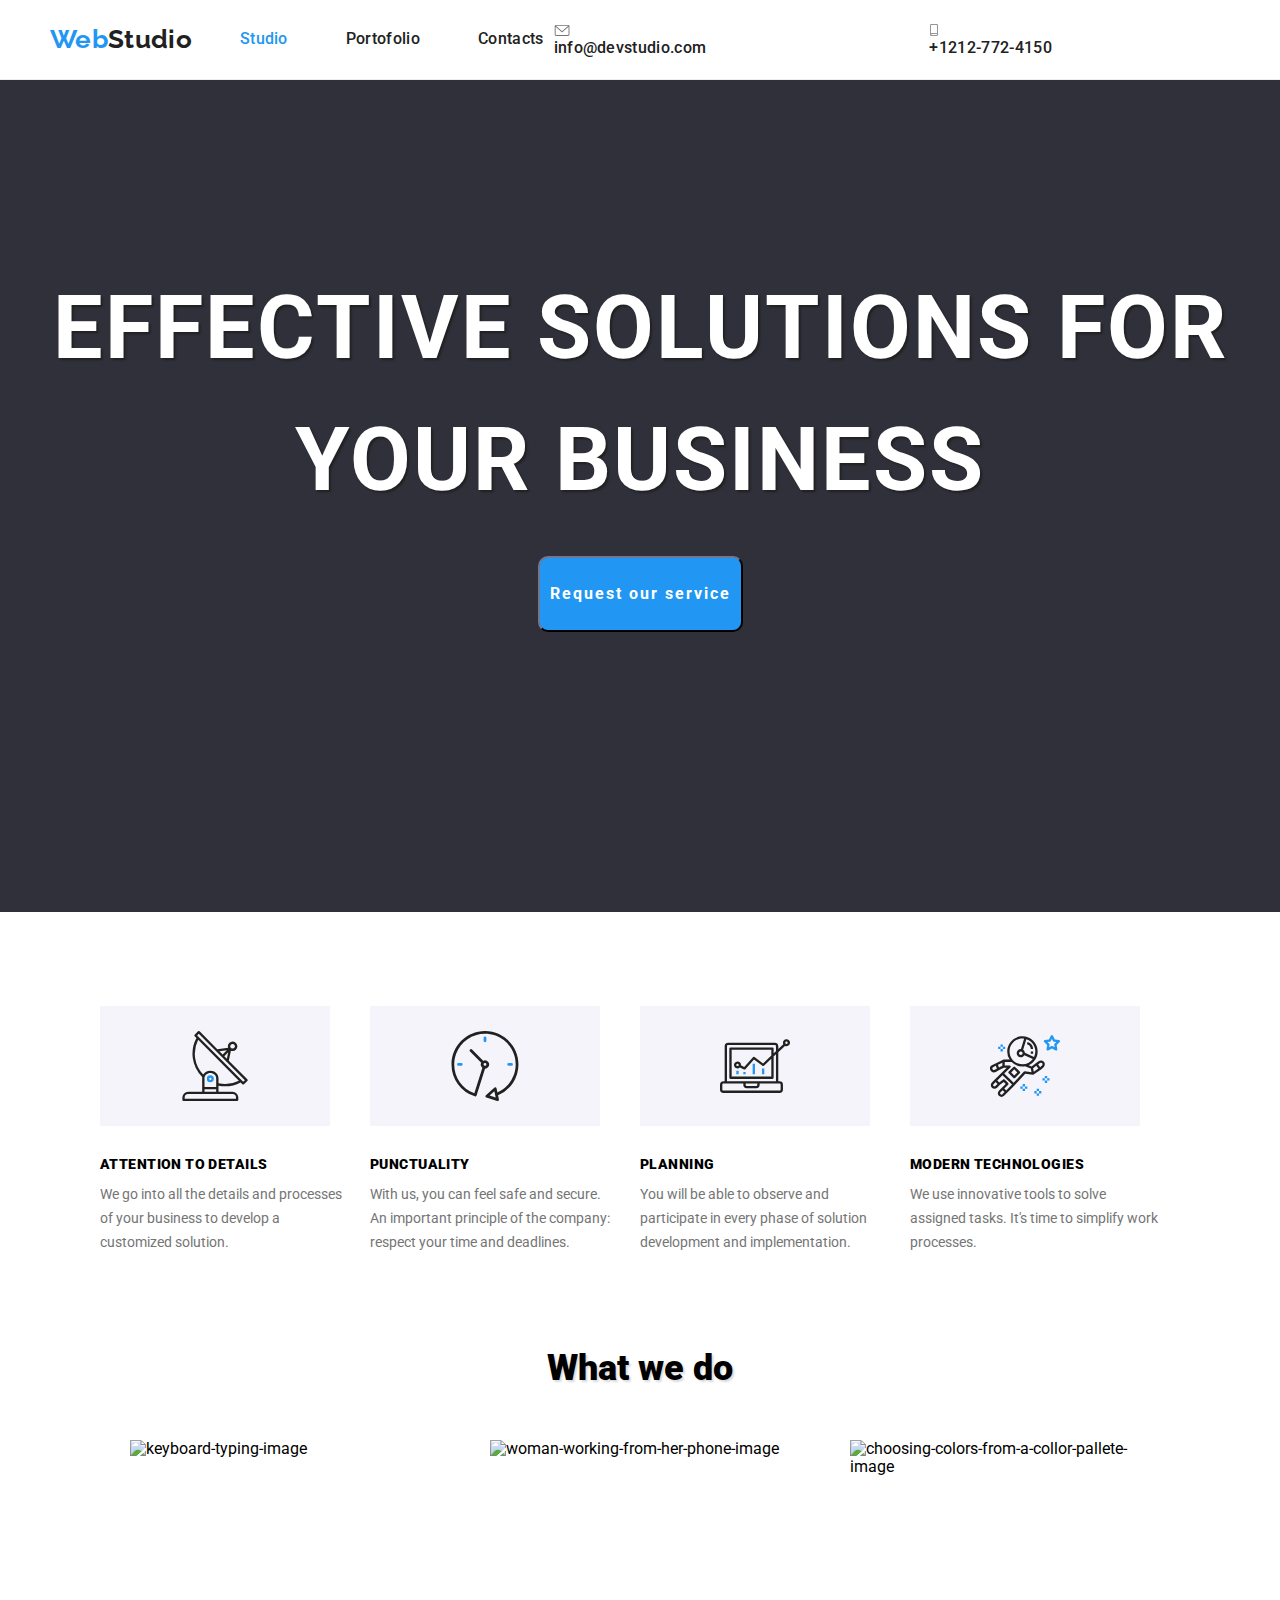
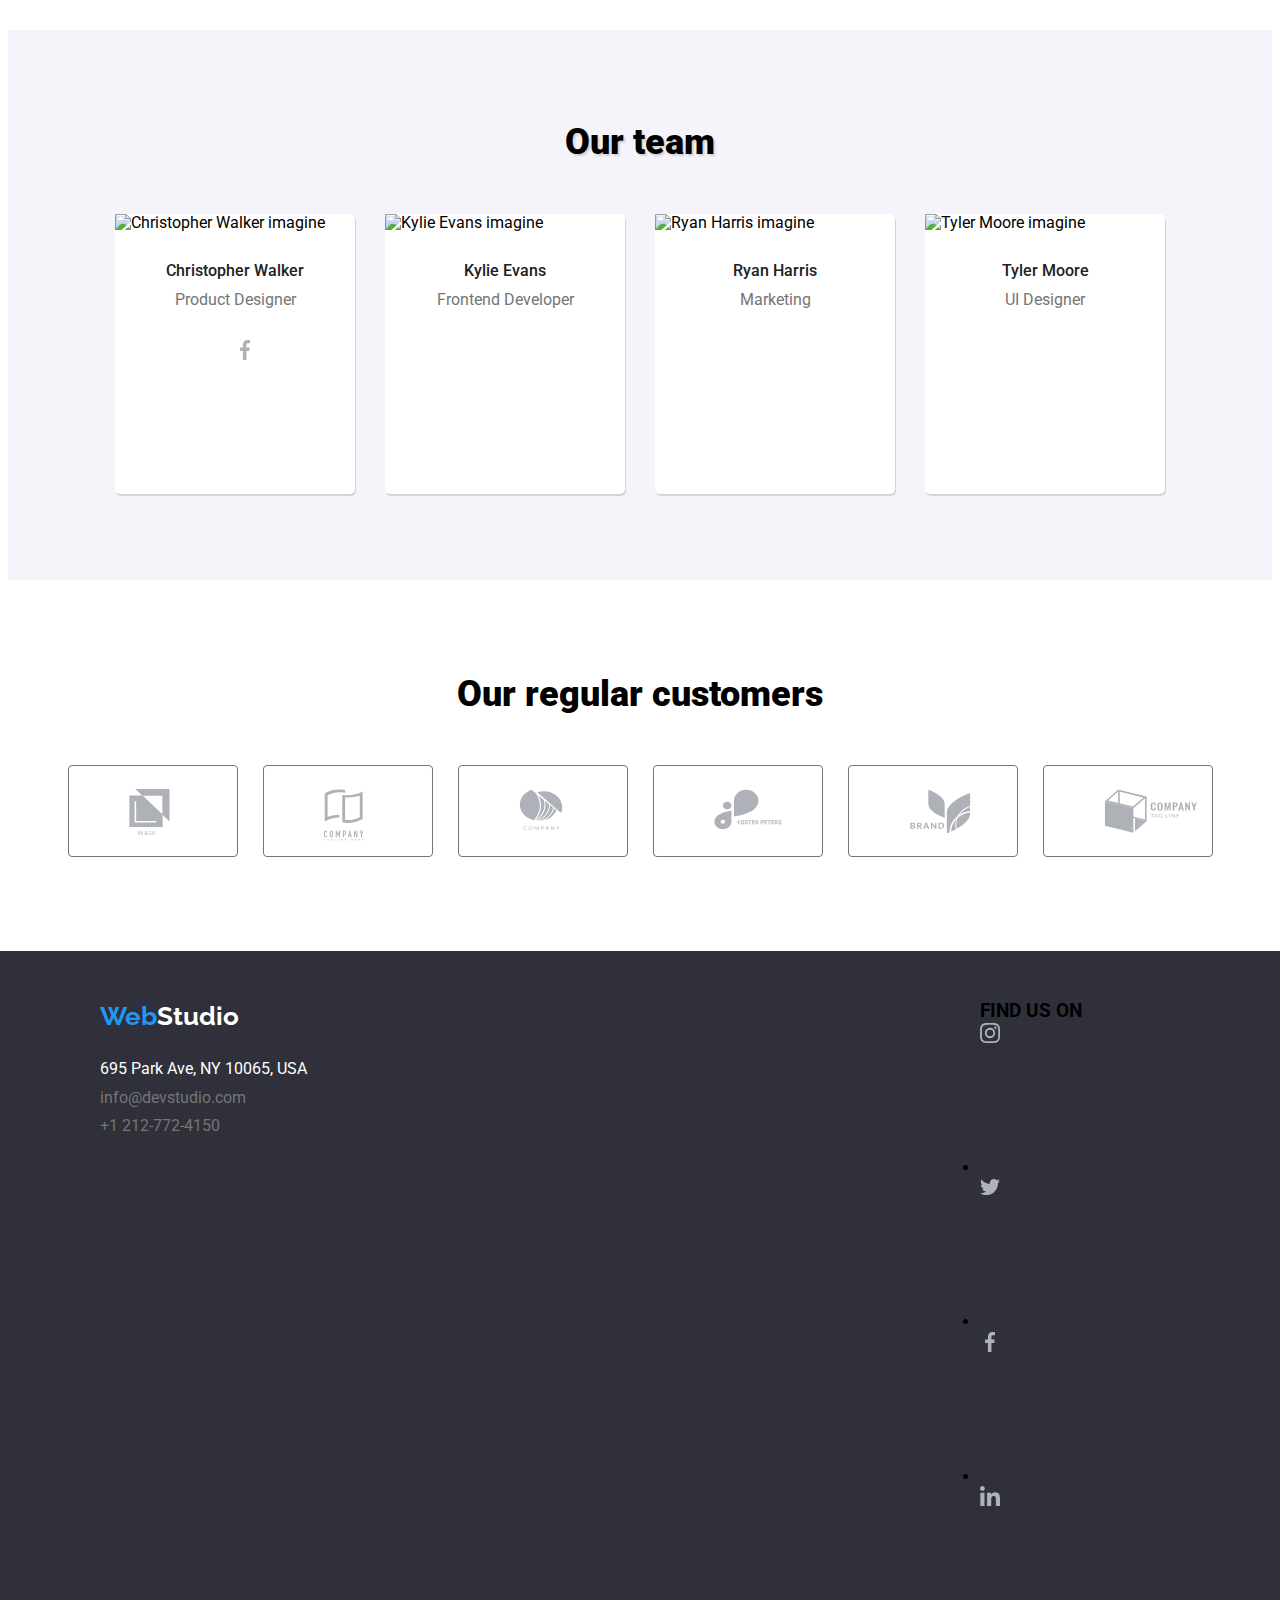
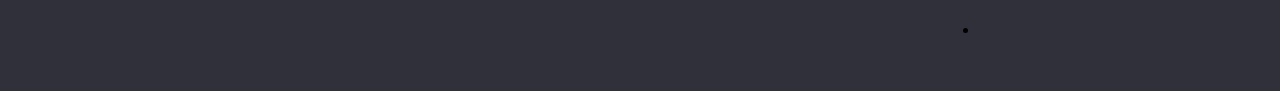
==== index.html @ ec2a1ae8 "icons 2" ====
<!DOCTYPE html>
<html lang="en">
<head>
    <meta charset="UTF-8">
    <meta name="viewport" content="width=device-width, initial-scale=1.0">
    <title>goit-markup-hw-04</goit-markup-hw-03></title>
    <link rel="stylesheet" href="https://cdnjs.cloudflare.com/ajax/libs/modern-normalize/2.0.0/modern-normalize.css" />
    <link rel="preconnect" href="https://fonts.googleapis.com">
    <link rel="preconnect" href="https://fonts.gstatic.com" crossorigin>
    <link href="https://fonts.googleapis.com/css2?family=Raleway:ital,wght@0,100..900;1,100..900&family=Roboto:ital,wght@0,100;0,300;0,400;0,500;0,700;0,900;1,100;1,300;1,400;1,500;1,700;1,900&display=swap" rel="stylesheet">
    <link rel="stylesheet" href="./css/style.css" />
</head>
<body class="body">
    <!--Header section-->
    <header class="header">
        <div class="list-flex">
        <nav class="navigation">
        <div id="WebStudio">  
            <a href="#WebStudio"><p><b><span class="header__logo__web">Web</span>Studio</b></p></a>
        </div>
        </nav>
            <ul class="list-flex">
                <li>
                    <a href="index.html"><span class="second__list">Studio</span></a>
                </li>
                <li>
                  <a href="portofolio.html">Portofolio</a>
                </li>
                <li>
                    <a href="#Contacts">Contacts</a>
                </li>
            </ul>
        <!--Contact info-->
        <div class="header__info">
            <a href="mailto:info@devstudio.com" class="header__info-flex"><svg class="svg"><use href="./images/icons.svg#icon-envelope" width="16"/></svg>info@devstudio.com</a>
            <a href="tel:+1212-772-4150" class="header__info-flex"><svg class="svg"><use href="./images/icons.svg#icon-smartphone" width="10"/></svg>+1212-772-4150</a>
        </div>
        </div>
    </header>

    <!--Portiunea principala a paginii-->
    <main id="Studio" class="section">
        <section class="title">
            <h1>EFFECTIVE SOLUTIONS FOR <br /> YOUR BUSINESS</h1>
            <button type="button" class="button"><b>Request our service</b></button>
        </section>
     
        <!--Hero section-->
        <section class="section">
        <div class="container">
            <div class="hero__section">
            <!--Container 1-->
            <div class="hero__section__container">
            <div class="hero__section__background"><svg class="hero__section__svg"><use href="./images/icons.svg#icon-antenna"/></svg></div>
                <h5 class="hero__section__title"><b>ATTENTION TO DETAILS</b></h5>
                <p class="hero__section__text">We go into all the details and processes<br /> of your business to develop a<br />customized solution.</p>
            </div>
            <!--Container 2-->
            <div class="hero__section__container">
                <div class="hero__section__background"><svg class="hero__section__svg"><use href="./images/icons.svg#icon-clock"/></svg></div>
                <h5 class="hero__section__title"><b>PUNCTUALITY</b></h5>
                <p class="hero__section__text">With us, you can feel safe and secure.<br /> An important principle of the company: respect your time and deadlines.</p>
            </div>
            <!--Container 3-->
            <div class="hero__section__container">
                <div class="hero__section__background"><svg class="hero__section__svg"><use href="./images/icons.svg#icon-diagram"/></svg></div>
                <h5 class="hero__section__title"><b>PLANNING</b></h5>
                <p class="hero__section__text">You will be able to observe and<br /> participate in every phase of solution development and implementation.</p>
            </div>
            <!--Container 4-->
            <div class="hero__section__container">
                <div class="hero__section__background"><svg class="hero__section__svg"><use href="./images/icons.svg#icon-astronaut"/></svg></div>
                <h5 class="hero__section__title"><b>MODERN TECHNOLOGIES</b></h5>
                <p class="hero__section__text">We use innovative tools to solve<br /> assigned tasks. It's time to simplify work processes.</p>
            </div>
            </div>
            </div>
        </div>
        </section>
    
        <!--What we do section-->
        <section class="section">
            <div class="container">
            <h2 class="what__we__do__title"><b>What we do</b></h2>
                <div class="what__we__do__images">
                     <img src="./images/img-1.jpg" alt="keyboard-typing-image" width="330"/>
                     <img src="./images/img-2.jpg" alt="woman-working-from-her-phone-image" width="330"/>
                     <img src="./images/img-3.jpg" alt="choosing-colors-from-a-collor-pallete-image" width="300"/>
                </div>
            </div>
        </section>
    
        <!--Our team section-->
        <section class="section">
        <div class="container">
          <div class="our__team">
            <h2 class="our__team__title"><b>Our team</b></h2>    
                <!--Container cu carduri despre membrii echipei-->
                <div class="our__team__members">
    
                    <!--Container 1-->
                    <div class="containers">
                        <img src="./images/christopher-walker.jpg" alt="Christopher Walker imagine" width="270"/>
                        <p class="container__title">Christopher Walker</p>
                        <p class="container__subtitle">Product Designer</p>
                    <div class="team__socials">
                            <a href=""><svg class="icon"><use href="./images/icons.svg#icon-instagram" width="20" height="20"/></svg></a>
                            <a href=""><svg class="icon"><use href="./images/icons.svg#icon-twitter" width="20" height="20"/></svg></a>
                            <a href=""><svg class="icon"><use href="./images/icons.svg#icon-facebook" width="20" height="20"/></svg></a>
                            <a href=""><svg class="icon"><use href="./images/icons.svg#icon-linkedin" width="20" height="20"/></svg></a>
                        
                    </div>
                    </div>
        
                    <!--Container 2-->
                    <div class="containers">
                        <img src="./images/kylie-evans.jpg" alt="Kylie Evans imagine" width="270"/>
                        <p class="container__title">Kylie Evans</p>
                        <p class="container__subtitle">Frontend Developer</p>
                    </div>
        
                    <!--Container 3-->
                    <div class="containers">
                        <img src="./images/ryan-harris.jpg" alt="Ryan Harris imagine" width="270"/>
                        <p class="container__title">Ryan Harris</p>
                        <p class="container__subtitle">Marketing</p>
                    
                    </div>
    
                        <!--Container 4-->
                    <div class="containers">
                        <img src="./images/tyler-moore.jpg" alt="Tyler Moore imagine" width="270"/>
                        <p class="container__title">Tyler Moore</p>
                        <p class="container__subtitle">UI Designer</p>
                       
                    </div>
                </div>
                </div>
            </div>
        </section>

        <!--Regular customers section-->
        <section>
            <h2 class="regular__customers"><b>Our regular customers</b></h2>
            <ul class="regular__customers__list">
            <li class="regular__customers__item"><svg class="icon__regular__customers"><use href="./images/icons.svg#icon-group-1" width="41" height="46"/></svg></li>
            <li class="regular__customers__item"><svg class="icon__regular__customers"><use href="./images/icons.svg#icon-group-2" width="40" height="52"/></svg></li>
            <li class="regular__customers__item"><svg class="icon__regular__customers"><use href="./images/icons.svg#icon-group-3" width="44" height="41"/></svg></li>
            <li class="regular__customers__item"><svg class="icon__regular__customers"><use href="./images/icons.svg#icon-group-4" width="84" height="41"/></svg></li>
            <li class="regular__customers__item"><svg class="icon__regular__customers"><use href="./images/icons.svg#icon-group-5" width="63" height="45"/></svg></li>
            <li class="regular__customers__item"><svg class="icon__regular__customers"><use href="./images/icons.svg#icon-group-6" width="94" height="44"/></svg></li>
            </ul>
        </section>
    
        </main>
    
        <!--Footer section-->
        <footer class="footer" class="section">
            <div class="container">
            <div class="footer__container"><a id="footer__logo" href="#"><p><b><span class="footer__logo__web">Web</span>Studio</b></p></a></div>
            <div id="Contacts">
                <address class="footer__address">
                    <a class="footer__address__map" href="https://www.mapquest.com/us/ny/new-york/10065-5024/695-park-ave-40.76874,-73.96518">695 Park Ave, NY 10065, USA</a><br>
                    <a href="mailto:info@devstudio.com">info@devstudio.com</a><br>
                    <a href="tel:+12127724150">+1 212-772-4150</a>
                </address>
            </div>
        </div>
        <div>
            <h3 class="footer__social__title">FIND US ON</h3>
            <ul class="footer__social">
                <li class="footer__social__item"><svg class="icon__footer__social"><use href="./images/icons.svg#icon-instagram" width="20" height="20"/></svg></li>
                <li class="footer__social__item"><svg class="icon__footer__social"><use href="./images/icons.svg#icon-twitter" width="20" height="20"/></svg></li>
                <li class="footer__social__item"><svg class="icon__footer__social"><use href="./images/icons.svg#icon-facebook" width="20" height="20"/></svg></li>
                <li class="footer__social__item"><svg class="icon__footer__social"><use href="./images/icons.svg#icon-linkedin" width="20" height="20"/></svg></li>
        </div>
        </footer>
    </body>
    </html>
---- css/style.css ----
:root {
    --darkgray: #2F303A;
    --blue: #2196F3;
    --black: #212121;
    --gray: #757575;
    --shadow: #00000024;
    --lightgray: #F5F4FA;
    --white: #ffffff;
    --border-color: #ECECEC;
    --primary-font: 'Roboto', sans-serif;
    --secondary-font: 'Raleway', sans-serif;
}
* {
    margin: 0;
    padding: 0;
}

html {
    box-sizing: border-box;
  }

img {
    display: block;
    max-width: 100%;
    height: auto;
}

/*Body section styling- first page */
.body {
    font-family: var(--primary-font);
    background-color: var(--white);
}

/* Header section style */
.header {
    height: 80px;
    display: flex;
    align-content: center;
}
.studio {
    color: var(--blue);
 }

.navigation a {
    font-family: var(--secondary-font);
    font-size: 26px;
}

.header__logo__web {
    color: var(--blue);
    padding-left: 50px;
}

.header__info {
    display: flex;
}
.svg {
    display: inline-flex;
    align-self: center;
    height: 12px;

}

.list-flex {
    display: flex;
    list-style: none;
    font-weight: 500;
    line-height: 16.41px;
    height: 80px;
    align-items: center;
    letter-spacing: 0.02em;
    border-bottom: 1px solid var(--border-color);
}

.list-flex>li {
    margin-right: 10px;
    margin-left: 48px;
}

.list__info {
    color: var(--gray);
}

a {
    color: var(--black);
    text-decoration: none;
}

a:hover{
    color: var(--blue);
}

a:hover {
    stroke: var(--blue);
}
/* Portiunea principala a paginii */
.title {
    font-size: 44px;
    text-align: center;
    background-color: var(--darkgray);
    max-width: 100%;
    line-height: 1.5;
    letter-spacing: 2px;
    color: var(--white);
    text-shadow: 2px 2px 2px var(--black);
    padding-top: 182px;
    padding-bottom: 280px;
    margin-top: -94px;
}

.button {
    font-size: 16px;
    background-color: var(--blue);
    color: var(--white);
    line-height: 2;
    border-radius: 10px;
    border-color: var(--darkgray);
    padding: 20px 10px;
    letter-spacing: 2px;
    margin-top: 30px;
    cursor: pointer;
  }

.button:hover {
    color: var(--black);
  }

  /* Hero-section */
.hero__section {
    display: flex;
    justify-content: center;
}

.hero__section__svg {
    width: 70px;
    height: 70px;
}

.hero__section__background {
    text-align: center;
    background-color: var(--lightgray);
    width: 230px;
    height: 120px;
    margin-bottom: 30px;
    padding-top: 25px;
}
  
.hero__section__title {
    font-size: 14px;
    font-weight: 700;
    font-family: Roboto;
    line-height: 16.41px;
    letter-spacing: 0.03em;
 } 

 .hero__section__container {
    width: 270px;
 }

 .hero__section__text {
    font-size: 14px;
    font-weight: 400;
    line-height: 24px;
    padding-top: 10px;
    color: var(--gray); 
}


/* What we do section */
.what__we__do__images {
    display: flex;
    gap: 30px;
    justify-content: center;
    margin-top: 50px;
    margin-bottom: -94px;
}
.what__we__do__title {
    font-size: 36px;
    text-align: center;
    text-shadow: 2px 2px 2px var(--shadow);
    margin-top: -94px;
}


/* Our team section */

.our__team {
    background-color: var(--lightgray);
    margin-left: -32px;
    margin-right: -32px;
    padding-bottom: 86px;
    padding-top: 92px;
    margin-bottom: -94px;
}

.our__team__members {
    display: flex;
    flex: 1;
    gap: 30px;
    justify-content: center
}

.team__socials {
    display: flex;
    justify-content: center;
    list-style: none;
}

.members__svg {
    padding: 12px 12px;
}

.members__svg:hover {
    background-color: var(--blue);
    padding: 12px;
    border-radius: 100px;
}

.members__svg:focus {
    background-color: var(--blue);
    padding: 12px 12px;
    border-radius: 50px;
}

.our__team__title {
    font-size: 36px;
    text-align: center;
    text-shadow: 2px 2px 2px var(--shadow);
    padding-bottom: 50px;
}

.containers {
    border-radius: 5px;
    background-color: var(--white);
    box-shadow: 1px 2px 1px var(--shadow);
    width: 240px;
}

.container__title {
    font-size: 16px;
    text-align: center;
    font-weight: 500;
    line-height: 18.75px;
    color: var(--black);
    margin-top: 30px;
    margin-bottom: 10px;
    }
    
.container__subtitle {
    font-size: 16px;
    font-weight: 400;
    text-align: center;
    line-height: 18.75px;
    color: var(--gray);
    margin-bottom: 30px;
    }

    /* Our regular customers section */
.regular__customers {
    font-size: 36px;
    text-align: center;
    padding-top: 94px;
}

.regular__customers__item {
   border: 1px solid var(--gray);
   border-radius: 4px;
   padding: 23px 60px;
   width: 170px;
   height: 92px;
}

.regular__customers__item:hover {
    border: 3px solid var(--blue);
    stroke: var(--blue);
    fill: var(--blue);
}

.regular__customers__list  {
    display: flex;
    gap: 25px;
    list-style: none;
    justify-content: center;
    margin-top: 50px;
    margin-bottom: 94px;
}

    /* Footer section */
.footer {
    display: flex;
    background-color: var(--darkgray);
    margin-top: -94px;
    padding-top: 50px;
    padding-bottom: 50px;
    padding-left: 100px;
}
.footer__container {
    padding-bottom: 28px;
}
#footer__logo {
    font-family:var(--secondary-font);
    font-size: 26px;
    color: var(--white);
}
    
.footer__logo__web {
    font-family: inherit;
    color: var(--blue);
    line-height: normal;
}

.footer__address a {
    display: inline-block;
    padding-bottom: 10px;
    color: var(--gray);
    font-style: normal;
}


/* Second page styling */
.second__list {
    color: var(--blue);
}

/* Portiunea principala a paginii */
.selection {
    text-align: center;
    border: var(--blue);
}


.selection>button {
    font-weight: 500;
    font-size: 16px;
    color: var(--black);
    border: none;
    padding-left: 20px;
    padding-right: 20px;
    margin-right: 10px;
    margin-bottom: 50px;
    border-radius: 4px;
    font-family: inherit;
}

.selection>button:hover {
    background-color: var(--blue);
    color: var(--white);
    border: none;
    box-shadow: 1px 1px 1px var(--lightgray);
    cursor: pointer;
  }

  /*Container cu carduri despre proiectele realizate*/

.cards {
    display: flex;
    justify-content: center;
    gap: 30px;
    margin-bottom: 30px;
    flex-wrap: wrap;
}

.container__portofolio {
    display: flex;
    flex-direction: column;
    gap: 4px;
    border-radius: 5px;
    background-color: var(--white);
    box-shadow: 1px 2px 1px var(--lightgray);  
}

.container__portofolio>img {
    margin-bottom: 20px;
}
.card__title {
    font-size: 18px;
    padding-bottom: 24px;
}

.cards__subtitle {
    font-size: 16px;
    color: var(--gray);
    padding-bottom: 20px;
}

.container {
    width: 1200px;
    max-width: 100%;
    margin: 0 auto;
  }

.section {
    padding-top: 94px;
    padding-bottom: 94px;
  }

  a[href*="https://www.mapquest.com/us/ny/new-york/10065-5024/695-park-ave-40.76874,-73.96518"] {
    color: var(--white);
  }
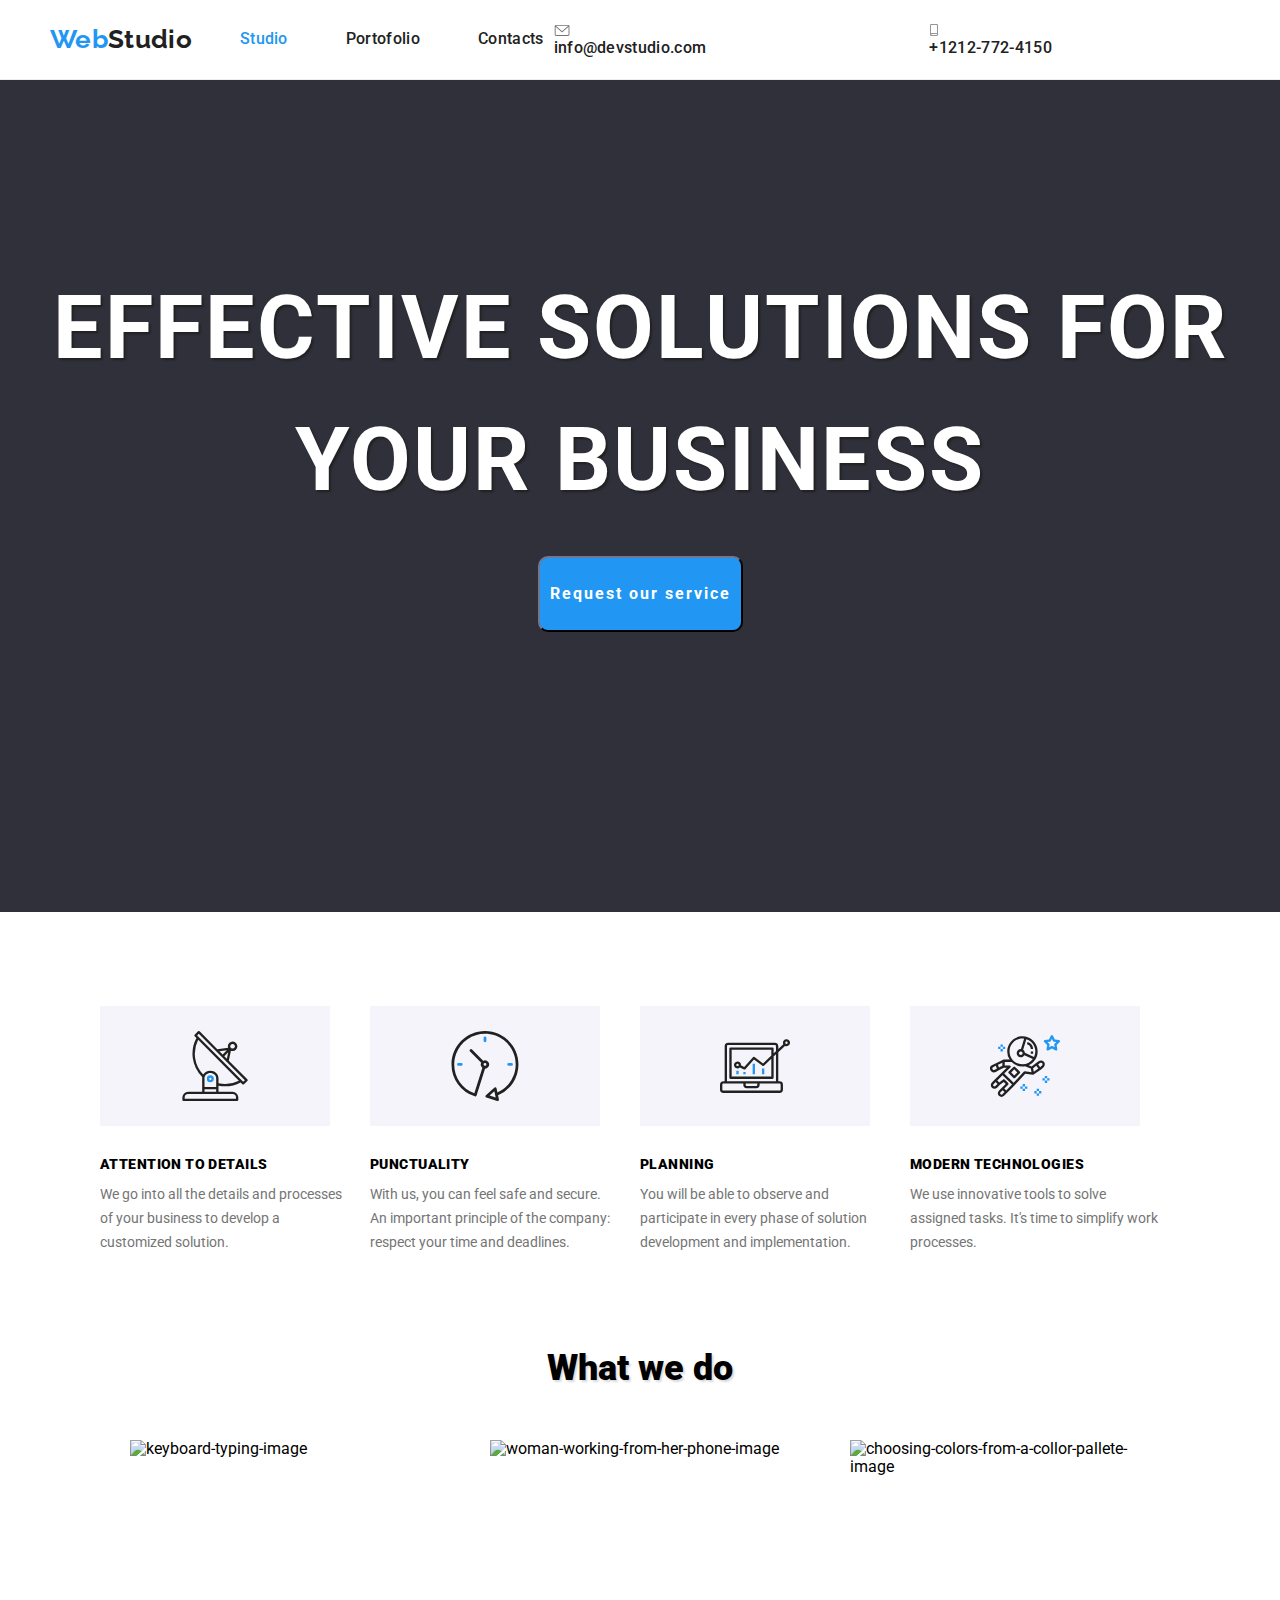
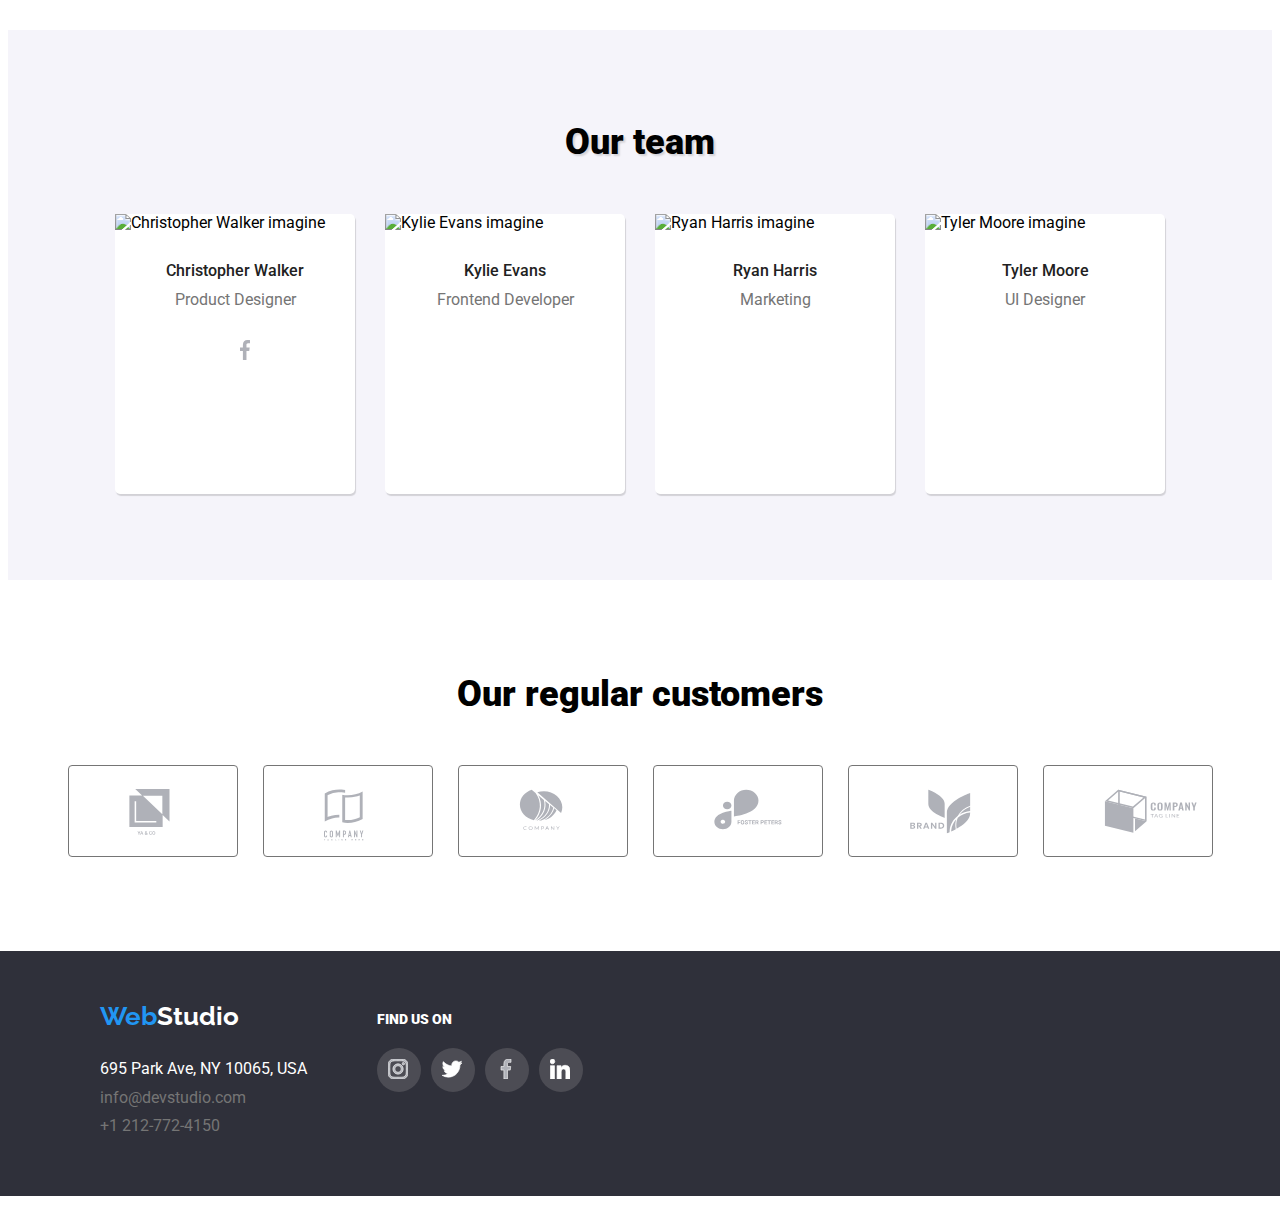
==== commit 9dad7b57: "update icons" ====
--- a/index.html
+++ b/index.html
@@ -156,7 +156,7 @@
     
         <!--Footer section-->
         <footer class="footer" class="section">
-            <div class="container">
+            <div>
             <div class="footer__container"><a id="footer__logo" href="#"><p><b><span class="footer__logo__web">Web</span>Studio</b></p></a></div>
             <div id="Contacts">
                 <address class="footer__address">
@@ -166,13 +166,13 @@
                 </address>
             </div>
         </div>
-        <div>
-            <h3 class="footer__social__title">FIND US ON</h3>
-            <ul class="footer__social">
-                <li class="footer__social__item"><svg class="icon__footer__social"><use href="./images/icons.svg#icon-instagram" width="20" height="20"/></svg></li>
-                <li class="footer__social__item"><svg class="icon__footer__social"><use href="./images/icons.svg#icon-twitter" width="20" height="20"/></svg></li>
-                <li class="footer__social__item"><svg class="icon__footer__social"><use href="./images/icons.svg#icon-facebook" width="20" height="20"/></svg></li>
-                <li class="footer__social__item"><svg class="icon__footer__social"><use href="./images/icons.svg#icon-linkedin" width="20" height="20"/></svg></li>
+        <div class="footer__social">
+            <h3 class="footer__social__title"><b>FIND US ON</b></h3>
+            <ul class="footer__social__list">
+                <li class="footer__social__item"><a href=""><svg class="footer__social__icon"><use href="./images/icons.svg#icon-instagram" width="20" height="20"/></svg></a></li>
+                <li class="footer__social__item"><a href=""><svg class="footer__social__icon"><use href="./images/icons.svg#icon-twitter" width="20" height="20"/></svg></a></li>
+                <li class="footer__social__item"><a href=""><svg class="footer__social__icon"><use href="./images/icons.svg#icon-facebook" width="20" height="20"/></svg></a></li>
+                <li class="footer__social__item"><a href=""><svg class="footer__social__icon"><use href="./images/icons.svg#icon-linkedin" width="20" height="20"/></svg></a></li>
         </div>
         </footer>
     </body>
--- a/css/style.css
+++ b/css/style.css
@@ -3,7 +3,9 @@
     --blue: #2196F3;
     --black: #212121;
     --gray: #757575;
+    --icons-color: #AFB1B8;
     --shadow: #00000024;
+    --light-shadow: #ada9a93d;
     --lightgray: #F5F4FA;
     --white: #ffffff;
     --border-color: #ECECEC;
@@ -270,12 +272,6 @@
    height: 92px;
 }
 
-.regular__customers__item:hover {
-    border: 3px solid var(--blue);
-    stroke: var(--blue);
-    fill: var(--blue);
-}
-
 .regular__customers__list  {
     display: flex;
     gap: 25px;
@@ -285,6 +281,17 @@
     margin-bottom: 94px;
 }
 
+.icon__regular__customers {
+    fill: var(--icons-color);
+}
+
+.icon__regular__customers:hover {
+    fill: var(--blue);
+}
+
+.regular__customers__item:hover {
+    border: 3px solid var(--blue);
+}
     /* Footer section */
 .footer {
     display: flex;
@@ -293,6 +300,7 @@
     padding-top: 50px;
     padding-bottom: 50px;
     padding-left: 100px;
+    gap: 70px;
 }
 .footer__container {
     padding-bottom: 28px;
@@ -301,6 +309,10 @@
     font-family:var(--secondary-font);
     font-size: 26px;
     color: var(--white);
+}
+
+#footer__logo:hover {
+    color: var(--blue);
 }
     
 .footer__logo__web {
@@ -314,6 +326,39 @@
     padding-bottom: 10px;
     color: var(--gray);
     font-style: normal;
+}
+
+.footer__social__title {
+    color: var(--white);
+    font-size: 14px;
+    padding-bottom: 20px;
+    padding-top: 10px;
+}
+
+.footer__social__list {
+    list-style: none;
+    display: flex;
+    gap: 10px;
+}
+
+.footer__social__list>.footer__social__item {
+    background-color: var(--light-shadow);
+    border-radius: 100px;
+}
+
+.footer__social__icon {
+    padding: 11px 11px;
+    fill: var(--white);
+    stroke: var(--white);
+}
+
+.footer__social__list>.footer__social__item:hover {
+    background-color: var(--blue);
+}
+
+.footer__social__item {
+    width:44px;
+    height: 44px;
 }
 
 
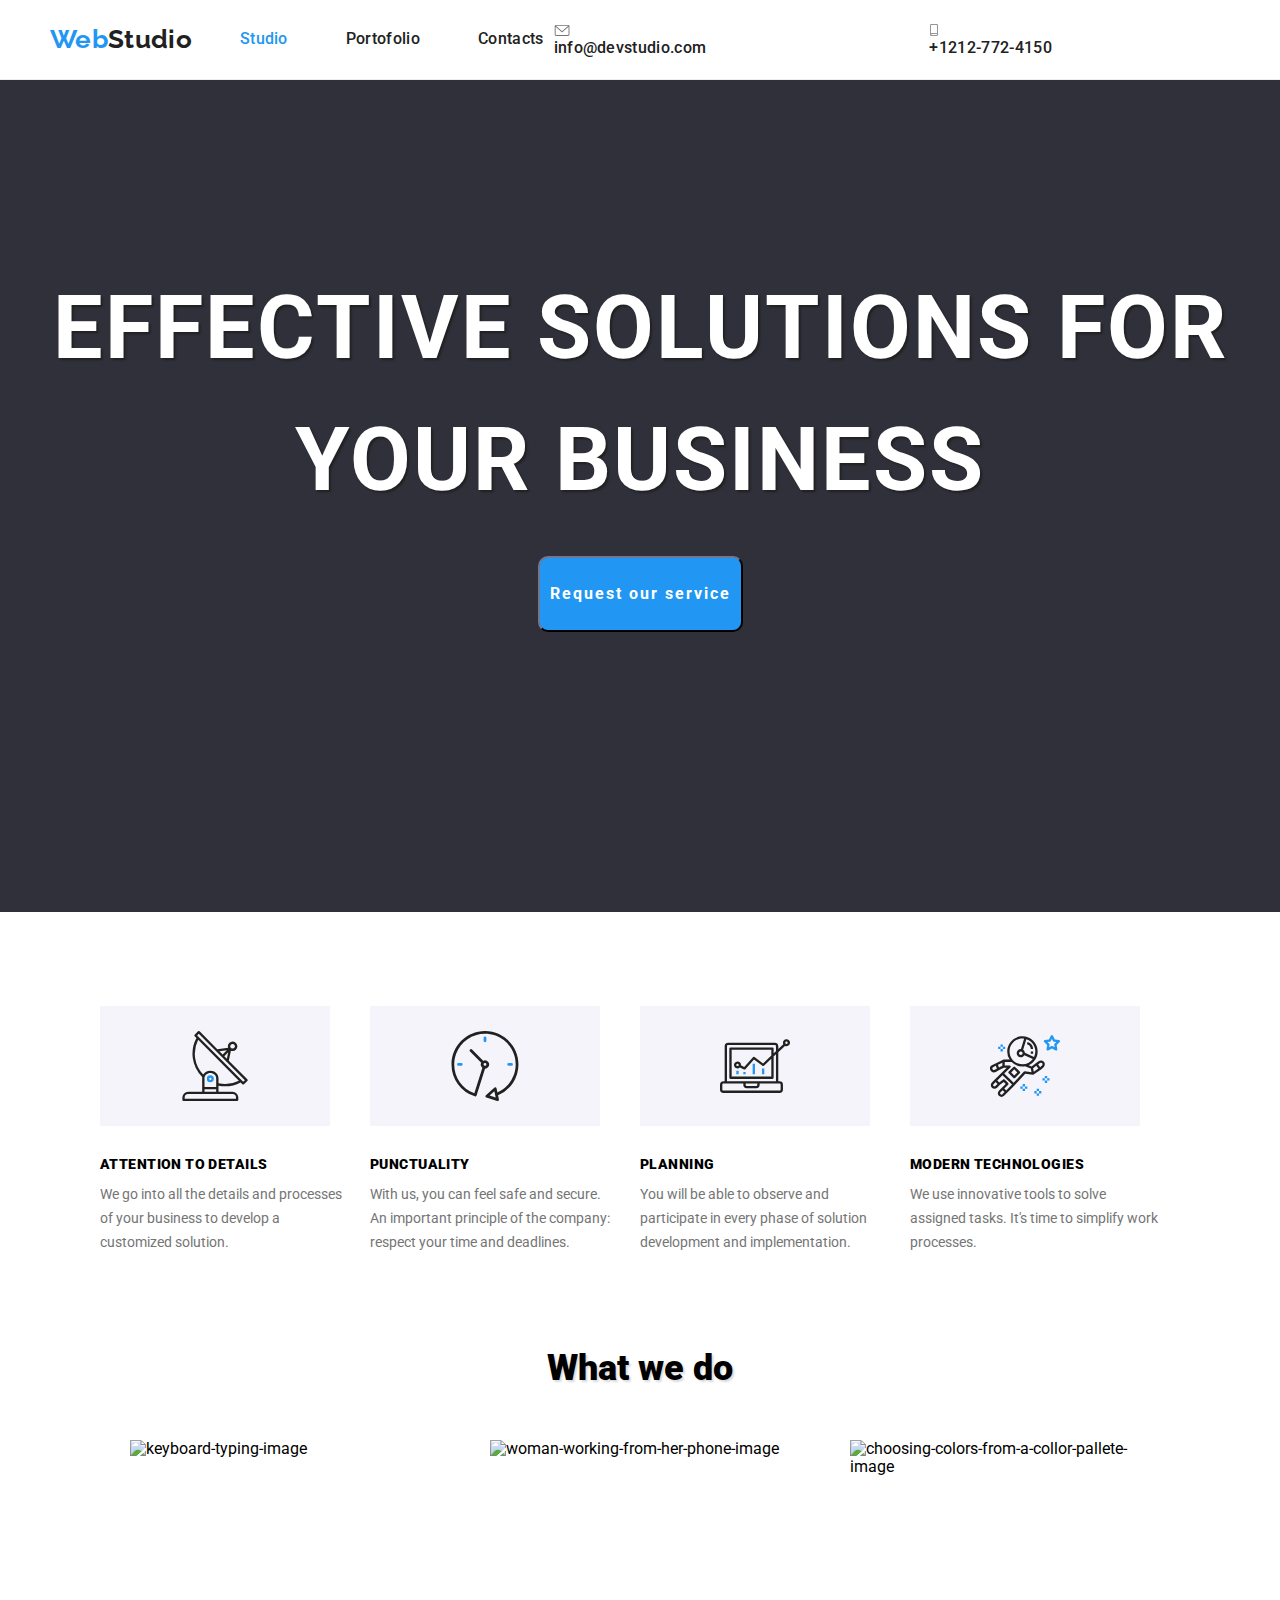
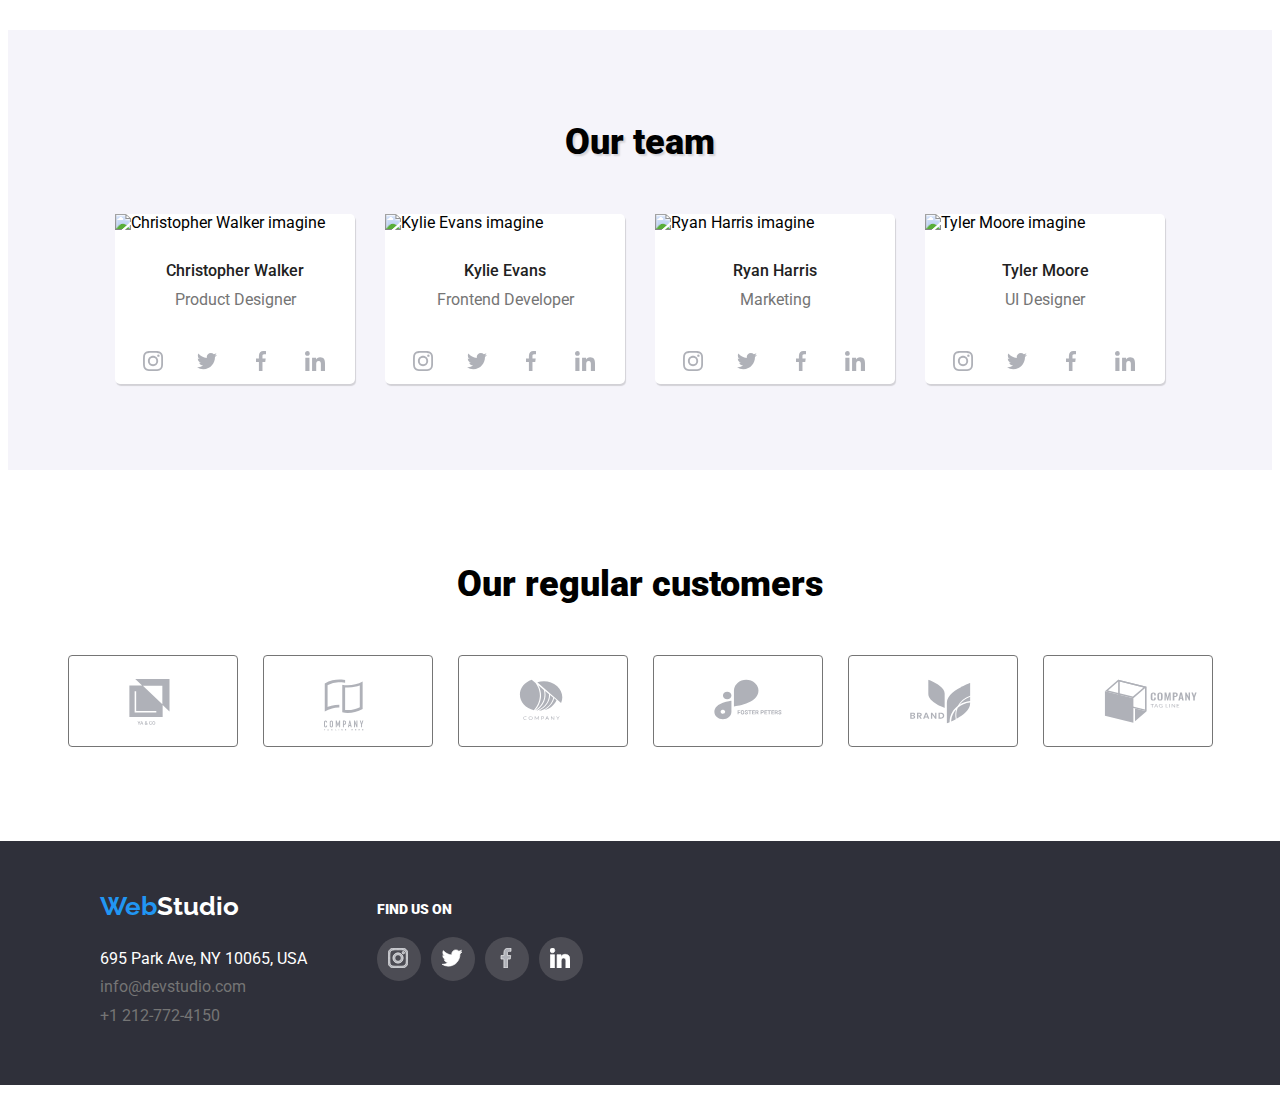
==== commit 9b322b5d: "finalizare icons team" ====
--- a/index.html
+++ b/index.html
@@ -103,13 +103,13 @@
                         <img src="./images/christopher-walker.jpg" alt="Christopher Walker imagine" width="270"/>
                         <p class="container__title">Christopher Walker</p>
                         <p class="container__subtitle">Product Designer</p>
-                    <div class="team__socials">
-                            <a href=""><svg class="icon"><use href="./images/icons.svg#icon-instagram" width="20" height="20"/></svg></a>
-                            <a href=""><svg class="icon"><use href="./images/icons.svg#icon-twitter" width="20" height="20"/></svg></a>
-                            <a href=""><svg class="icon"><use href="./images/icons.svg#icon-facebook" width="20" height="20"/></svg></a>
-                            <a href=""><svg class="icon"><use href="./images/icons.svg#icon-linkedin" width="20" height="20"/></svg></a>
-                        
-                    </div>
+                        <div class="team__social">
+                            <ul class="team__social__list">
+                                <li class="team__social__item"><a href=""><svg class="team__social__icon"><use href="./images/icons.svg#icon-instagram" width="20" height="20"/></svg></a></li>
+                                <li class="team__social__item"><a href=""><svg class="team__social__icon"><use href="./images/icons.svg#icon-twitter" width="20" height="20"/></svg></a></li>
+                                <li class="team__social__item"><a href=""><svg class="team__social__icon"><use href="./images/icons.svg#icon-facebook" width="20" height="20"/></svg></a></li>
+                                <li class="team__social__item"><a href=""><svg class="team__social__icon"><use href="./images/icons.svg#icon-linkedin" width="20" height="20"/></svg></a></li>
+                        </div>
                     </div>
         
                     <!--Container 2-->
@@ -117,6 +117,13 @@
                         <img src="./images/kylie-evans.jpg" alt="Kylie Evans imagine" width="270"/>
                         <p class="container__title">Kylie Evans</p>
                         <p class="container__subtitle">Frontend Developer</p>
+                        <div class="team__social">
+                            <ul class="team__social__list">
+                                <li class="team__social__item"><a href=""><svg class="team__social__icon"><use href="./images/icons.svg#icon-instagram" width="20" height="20"/></svg></a></li>
+                                <li class="team__social__item"><a href=""><svg class="team__social__icon"><use href="./images/icons.svg#icon-twitter" width="20" height="20"/></svg></a></li>
+                                <li class="team__social__item"><a href=""><svg class="team__social__icon"><use href="./images/icons.svg#icon-facebook" width="20" height="20"/></svg></a></li>
+                                <li class="team__social__item"><a href=""><svg class="team__social__icon"><use href="./images/icons.svg#icon-linkedin" width="20" height="20"/></svg></a></li>
+                        </div>
                     </div>
         
                     <!--Container 3-->
@@ -124,7 +131,13 @@
                         <img src="./images/ryan-harris.jpg" alt="Ryan Harris imagine" width="270"/>
                         <p class="container__title">Ryan Harris</p>
                         <p class="container__subtitle">Marketing</p>
-                    
+                        <div class="team__social">
+                            <ul class="team__social__list">
+                                <li class="team__social__item"><a href=""><svg class="team__social__icon"><use href="./images/icons.svg#icon-instagram" width="20" height="20"/></svg></a></li>
+                                <li class="team__social__item"><a href=""><svg class="team__social__icon"><use href="./images/icons.svg#icon-twitter" width="20" height="20"/></svg></a></li>
+                                <li class="team__social__item"><a href=""><svg class="team__social__icon"><use href="./images/icons.svg#icon-facebook" width="20" height="20"/></svg></a></li>
+                                <li class="team__social__item"><a href=""><svg class="team__social__icon"><use href="./images/icons.svg#icon-linkedin" width="20" height="20"/></svg></a></li>
+                        </div>
                     </div>
     
                         <!--Container 4-->
@@ -132,7 +145,13 @@
                         <img src="./images/tyler-moore.jpg" alt="Tyler Moore imagine" width="270"/>
                         <p class="container__title">Tyler Moore</p>
                         <p class="container__subtitle">UI Designer</p>
-                       
+                        <div class="team__social">
+                            <ul class="team__social__list">
+                                <li class="team__social__item"><a href=""><svg class="team__social__icon"><use href="./images/icons.svg#icon-instagram" width="20" height="20"/></svg></a></li>
+                                <li class="team__social__item"><a href=""><svg class="team__social__icon"><use href="./images/icons.svg#icon-twitter" width="20" height="20"/></svg></a></li>
+                                <li class="team__social__item"><a href=""><svg class="team__social__icon"><use href="./images/icons.svg#icon-facebook" width="20" height="20"/></svg></a></li>
+                                <li class="team__social__item"><a href=""><svg class="team__social__icon"><use href="./images/icons.svg#icon-linkedin" width="20" height="20"/></svg></a></li>
+                        </div>
                     </div>
                 </div>
                 </div>
--- a/css/style.css
+++ b/css/style.css
@@ -202,26 +202,29 @@
     justify-content: center
 }
 
-.team__socials {
-    display: flex;
+.team__social__list {
+    list-style: none;
+    display: flex;
+    gap: 10px;
     justify-content: center;
-    list-style: none;
-}
-
-.members__svg {
-    padding: 12px 12px;
-}
-
-.members__svg:hover {
+}
+
+
+.team__social__list>.team__social__item:hover {
     background-color: var(--blue);
-    padding: 12px;
     border-radius: 100px;
-}
-
-.members__svg:focus {
-    background-color: var(--blue);
-    padding: 12px 12px;
-    border-radius: 50px;
+    fill: var(--white);
+    stroke: var(--white);
+}
+
+.team__social__icon {
+    fill: var(--icons-color);
+    padding: 11px 11px;
+}
+
+.team__social__item {
+    width:44px;
+    height: 44px;
 }
 
 .our__team__title {
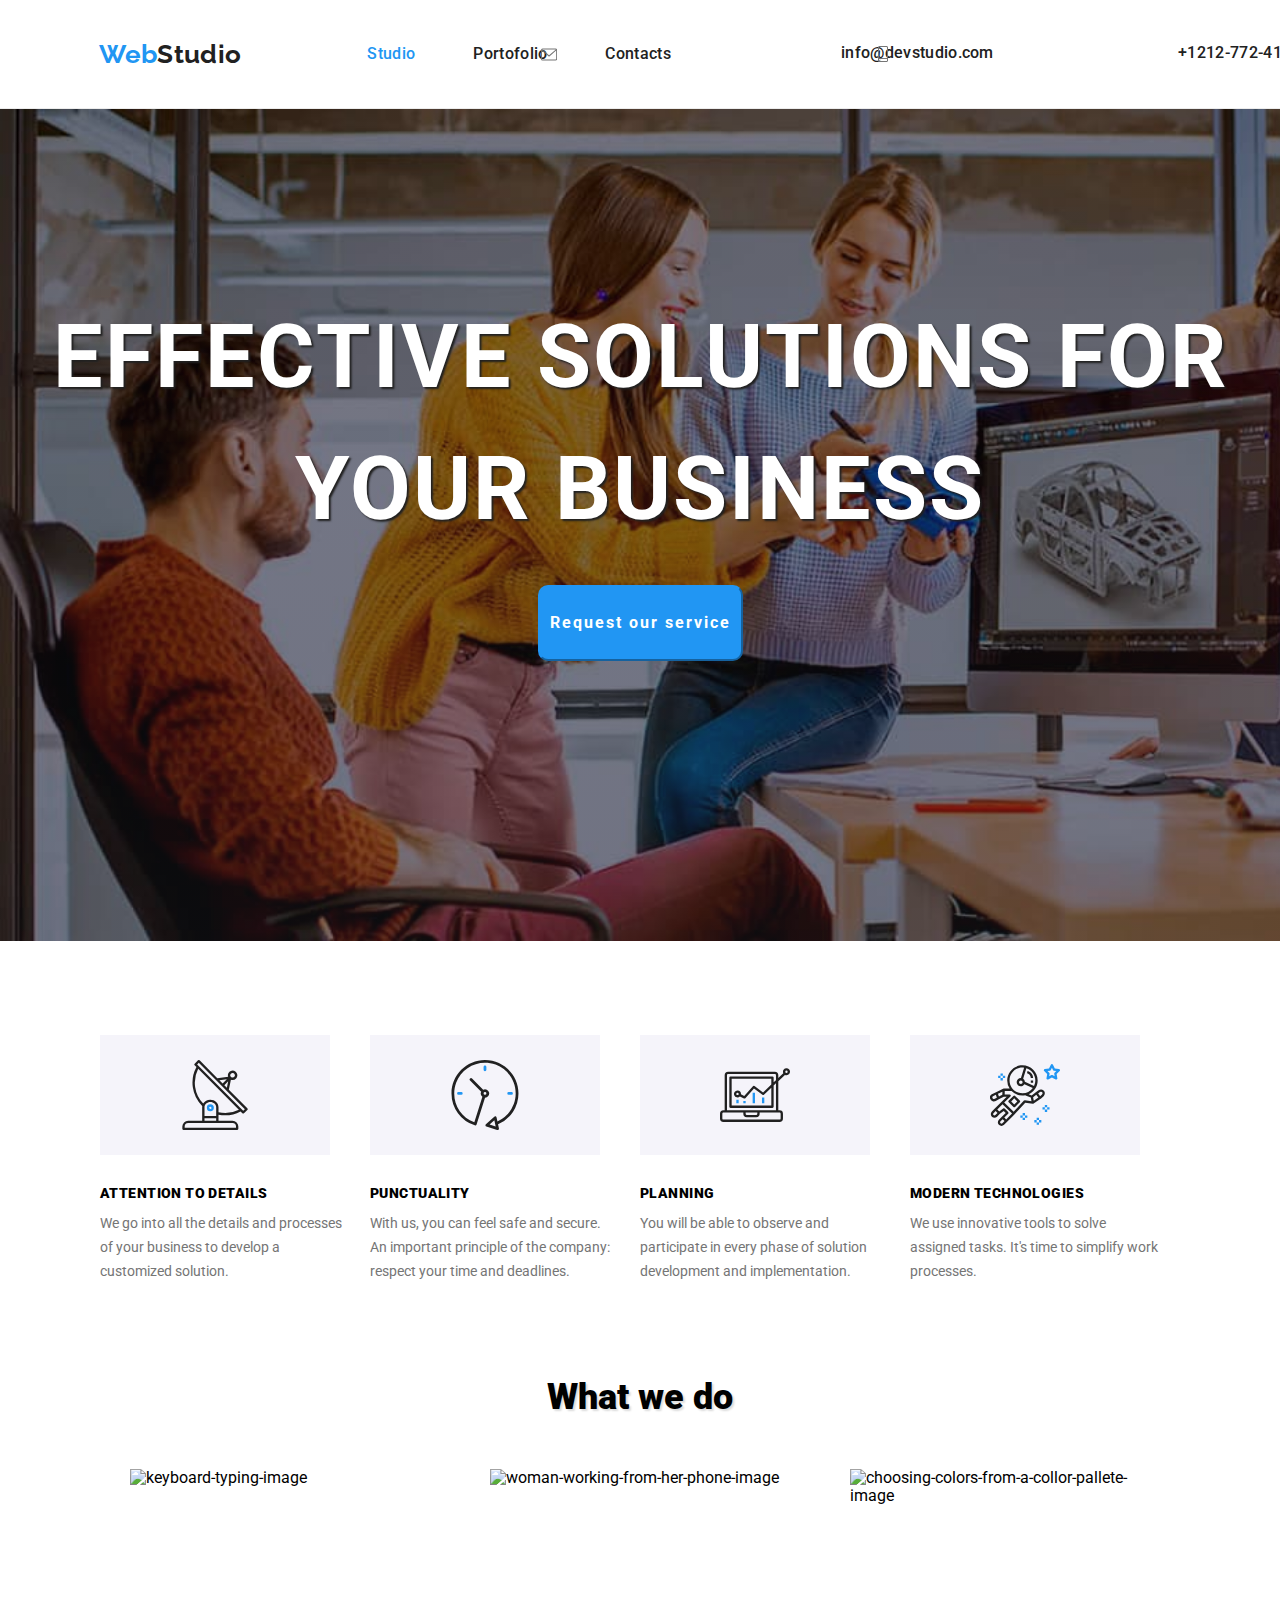
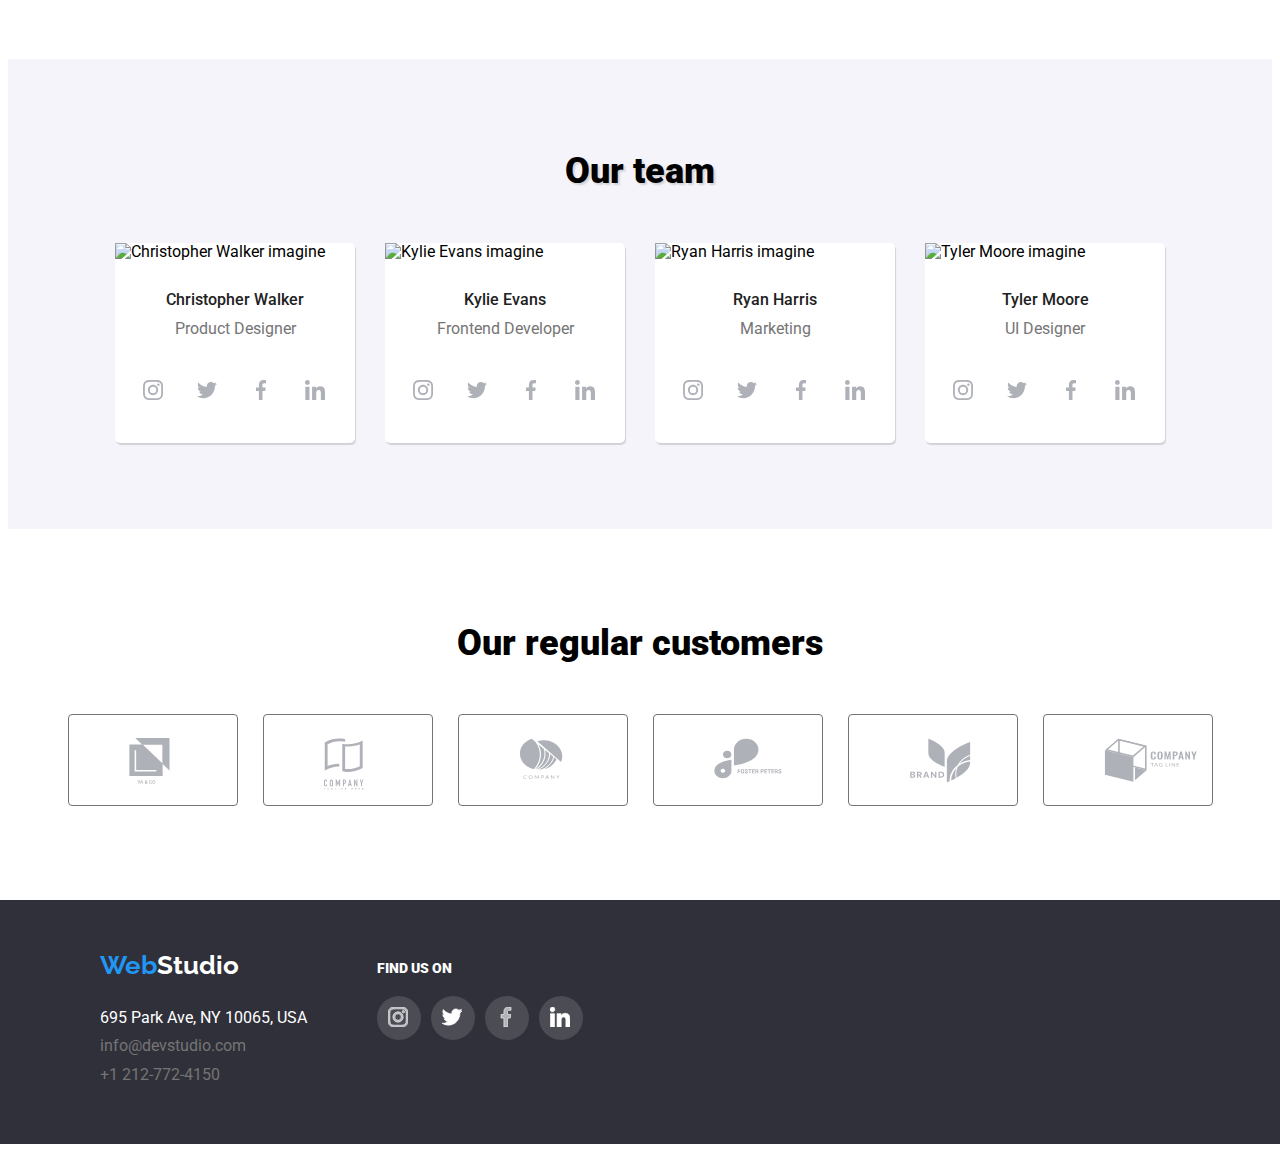
==== commit 47b59c3b: "finalizare tema 4" ====
--- a/index.html
+++ b/index.html
@@ -32,8 +32,8 @@
             </ul>
         <!--Contact info-->
         <div class="header__info">
-            <a href="mailto:info@devstudio.com" class="header__info-flex"><svg class="svg"><use href="./images/icons.svg#icon-envelope" width="16"/></svg>info@devstudio.com</a>
-            <a href="tel:+1212-772-4150" class="header__info-flex"><svg class="svg"><use href="./images/icons.svg#icon-smartphone" width="10"/></svg>+1212-772-4150</a>
+            <a href="mailto:info@devstudio.com" class="header__info-flex"><svg class="svg__header"><use href="./images/icons.svg#icon-envelope" width="16"/></svg>info@devstudio.com</a>
+            <a href="tel:+1212-772-4150" class="header__info-flex"><svg class="svg__header"><use href="./images/icons.svg#icon-smartphone" width="10"/></svg>+1212-772-4150</a>
         </div>
         </div>
     </header>
--- a/css/style.css
+++ b/css/style.css
@@ -2,6 +2,7 @@
     --darkgray: #2F303A;
     --blue: #2196F3;
     --black: #212121;
+    --semi-white: #EEEEEE;
     --gray: #757575;
     --icons-color: #AFB1B8;
     --shadow: #00000024;
@@ -35,12 +36,25 @@
 
 /* Header section style */
 .header {
-    height: 80px;
-    display: flex;
-    align-content: center;
+    display: flex;
+    justify-content: space-around;
+    flex-wrap: wrap;
+    padding: 14px;
+    align-items: center;
+    border-bottom: 1px solid var(--border-color);
+    border-top: none;
+    border-left: none;
+    border-right: none;
+    width: 1600px;
 }
 .studio {
     color: var(--blue);
+ }
+
+ .navigation {
+    list-style: none;
+    display: inline-block;
+    gap: 40px;
  }
 
 .navigation a {
@@ -50,17 +64,25 @@
 
 .header__logo__web {
     color: var(--blue);
-    padding-left: 50px;
+    padding-left: 30px;
+}
+
+
+.svg__header {
+    vertical-align: middle;
 }
 
 .header__info {
-    display: flex;
-}
-.svg {
-    display: inline-flex;
-    align-self: center;
-    height: 12px;
-
+    padding-left: 
+}
+
+#WebStudio {
+    margin-left: -250px;
+    margin-right: -180px;
+}
+
+.header__info-flex {
+    margin-left: -120px;
 }
 
 .list-flex {
@@ -71,7 +93,7 @@
     height: 80px;
     align-items: center;
     letter-spacing: 0.02em;
-    border-bottom: 1px solid var(--border-color);
+    margin-right: -20px;
 }
 
 .list-flex>li {
@@ -99,7 +121,10 @@
 .title {
     font-size: 44px;
     text-align: center;
-    background-color: var(--darkgray);
+    background-image: linear-gradient(#00000020, #2f303a40),
+    url(../images/hero-section-bg-image.jpg);
+    background-repeat: no-repeat;
+    background-size: cover;
     max-width: 100%;
     line-height: 1.5;
     letter-spacing: 2px;
@@ -116,7 +141,7 @@
     color: var(--white);
     line-height: 2;
     border-radius: 10px;
-    border-color: var(--darkgray);
+    border-color: var(--blue);
     padding: 20px 10px;
     letter-spacing: 2px;
     margin-top: 30px;
@@ -207,10 +232,18 @@
     display: flex;
     gap: 10px;
     justify-content: center;
+    padding-bottom: 30px;
 }
 
 
 .team__social__list>.team__social__item:hover {
+    background-color: var(--blue);
+    border-radius: 100px;
+    fill: var(--white);
+    stroke: var(--white);
+}
+
+.team__social__list>.team__social__item:focus {
     background-color: var(--blue);
     border-radius: 100px;
     fill: var(--white);
@@ -382,8 +415,7 @@
     font-size: 16px;
     color: var(--black);
     border: none;
-    padding-left: 20px;
-    padding-right: 20px;
+    padding: 10px 20px;
     margin-right: 10px;
     margin-bottom: 50px;
     border-radius: 4px;
@@ -394,7 +426,15 @@
     background-color: var(--blue);
     color: var(--white);
     border: none;
-    box-shadow: 1px 1px 1px var(--lightgray);
+    box-shadow: 2px 2px 2px var(--gray);
+    cursor: pointer;
+  }
+
+.selection>button:focus {
+    background-color: var(--blue);
+    color: var(--white);
+    border: none;
+    box-shadow: 2px 2px 2px var(--gray);
     cursor: pointer;
   }
 
@@ -404,7 +444,7 @@
     display: flex;
     justify-content: center;
     gap: 30px;
-    margin-bottom: 30px;
+    margin-bottom: 94px;
     flex-wrap: wrap;
 }
 
@@ -413,8 +453,13 @@
     flex-direction: column;
     gap: 4px;
     border-radius: 5px;
-    background-color: var(--white);
-    box-shadow: 1px 2px 1px var(--lightgray);  
+    background-color: var(--white); 
+}
+
+.container__portofolio:hover{
+    -webkit-box-shadow: 10px 11px 17px -6px rgba(115,115,115,1);
+-moz-box-shadow: 10px 11px 17px -6px rgba(115,115,115,1);
+box-shadow: 10px 11px 17px -6px rgba(115,115,115,1);
 }
 
 .container__portofolio>img {
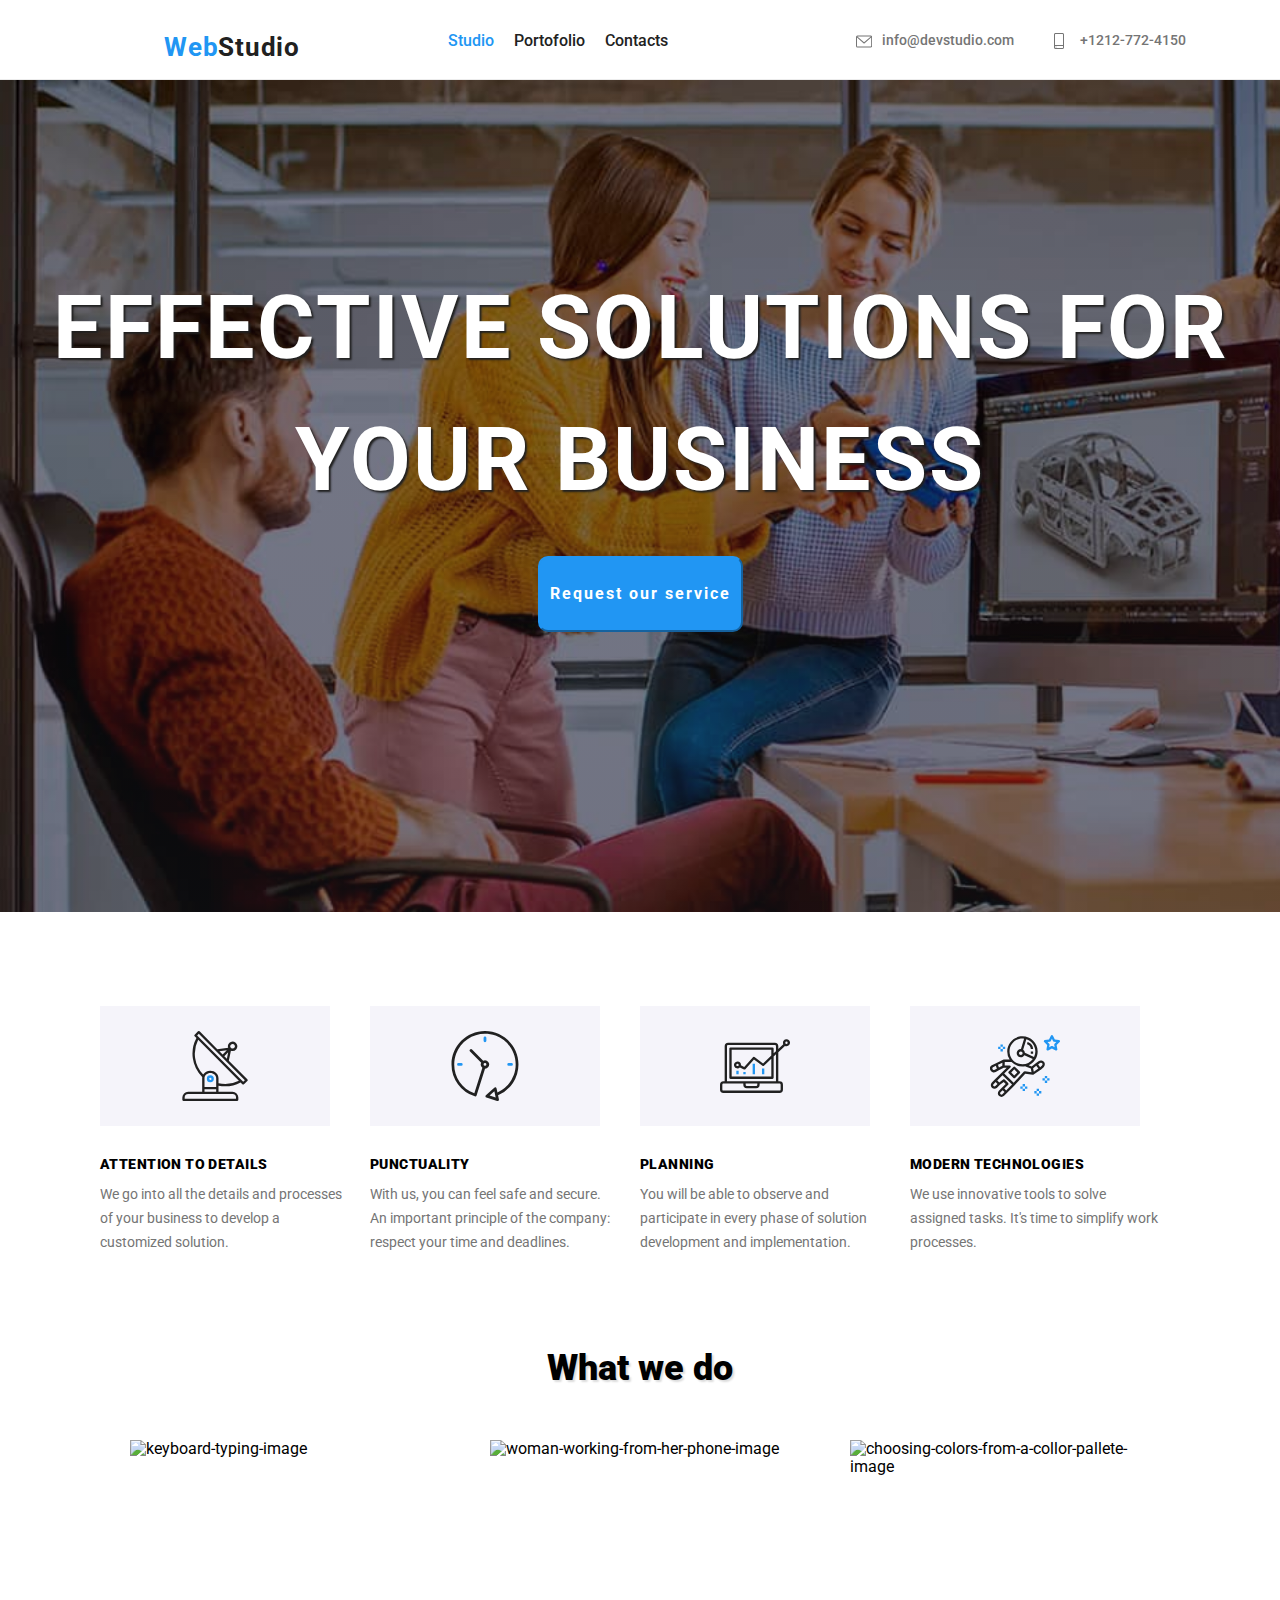
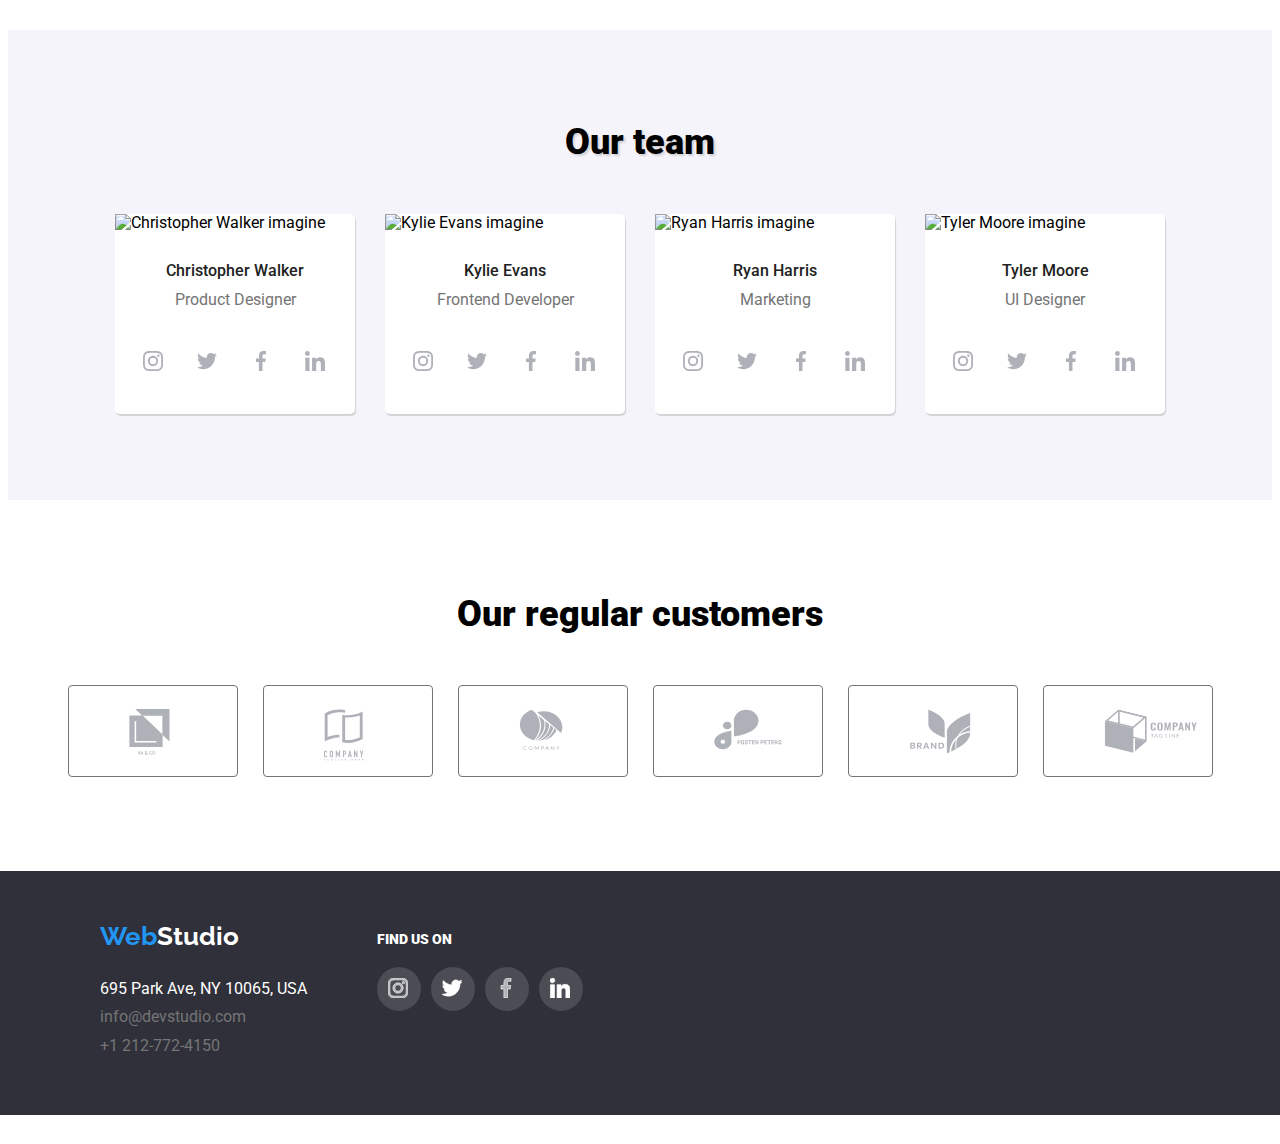
==== commit 8ab2efa6: "header finalizat" ====
--- a/index.html
+++ b/index.html
@@ -13,13 +13,10 @@
 <body class="body">
     <!--Header section-->
     <header class="header">
-        <div class="list-flex">
-        <nav class="navigation">
-        <div id="WebStudio">  
-            <a href="#WebStudio"><p><b><span class="header__logo__web">Web</span>Studio</b></p></a>
-        </div>
-        </nav>
-            <ul class="list-flex">
+            <a href="#WebStudio" class="header__logo"><p><b><span class="header__logo__web">Web</span>Studio</b></p></a>
+    <!--First list header-->
+    <nav>  
+            <ul class="first_list_header">
                 <li>
                     <a href="index.html"><span class="second__list">Studio</span></a>
                 </li>
@@ -29,13 +26,14 @@
                 <li>
                     <a href="#Contacts">Contacts</a>
                 </li>
+                
             </ul>
-        <!--Contact info-->
-        <div class="header__info">
-            <a href="mailto:info@devstudio.com" class="header__info-flex"><svg class="svg__header"><use href="./images/icons.svg#icon-envelope" width="16"/></svg>info@devstudio.com</a>
-            <a href="tel:+1212-772-4150" class="header__info-flex"><svg class="svg__header"><use href="./images/icons.svg#icon-smartphone" width="10"/></svg>+1212-772-4150</a>
-        </div>
-        </div>
+        </nav>
+    <!--Second list header-->
+    <div class="header_info">
+        <a href="mailto:info@devstudio.com"><svg class="svg_header"><use href="./images/icons.svg#icon-envelope" width="16"/></svg>info@devstudio.com</a>
+        <a href="tel:+1212-772-4150"><svg class="svg_header"><use href="./images/icons.svg#icon-smartphone" width="10"/></svg>+1212-772-4150</a>
+    </div>
     </header>
 
     <!--Portiunea principala a paginii-->
@@ -173,26 +171,27 @@
     
         </main>
     
-        <!--Footer section-->
-        <footer class="footer" class="section">
-            <div>
-            <div class="footer__container"><a id="footer__logo" href="#"><p><b><span class="footer__logo__web">Web</span>Studio</b></p></a></div>
-            <div id="Contacts">
-                <address class="footer__address">
-                    <a class="footer__address__map" href="https://www.mapquest.com/us/ny/new-york/10065-5024/695-park-ave-40.76874,-73.96518">695 Park Ave, NY 10065, USA</a><br>
-                    <a href="mailto:info@devstudio.com">info@devstudio.com</a><br>
-                    <a href="tel:+12127724150">+1 212-772-4150</a>
-                </address>
-            </div>
-        </div>
-        <div class="footer__social">
-            <h3 class="footer__social__title"><b>FIND US ON</b></h3>
-            <ul class="footer__social__list">
-                <li class="footer__social__item"><a href=""><svg class="footer__social__icon"><use href="./images/icons.svg#icon-instagram" width="20" height="20"/></svg></a></li>
-                <li class="footer__social__item"><a href=""><svg class="footer__social__icon"><use href="./images/icons.svg#icon-twitter" width="20" height="20"/></svg></a></li>
-                <li class="footer__social__item"><a href=""><svg class="footer__social__icon"><use href="./images/icons.svg#icon-facebook" width="20" height="20"/></svg></a></li>
-                <li class="footer__social__item"><a href=""><svg class="footer__social__icon"><use href="./images/icons.svg#icon-linkedin" width="20" height="20"/></svg></a></li>
-        </div>
-        </footer>
+                <!--Footer section-->
+                <footer class="footer" class="section">
+                    <div>
+                    <div class="footer__container"><a id="footer__logo" href="#"><p><b><span class="footer__logo__web">Web</span>Studio</b></p></a></div>
+                    <div id="Contacts">
+                        <address class="footer__address">
+                            <a class="footer__address__map" href="https://www.mapquest.com/us/ny/new-york/10065-5024/695-park-ave-40.76874,-73.96518">695 Park Ave, NY 10065, USA</a><br>
+                            <a href="mailto:info@devstudio.com">info@devstudio.com</a><br>
+                            <a href="tel:+12127724150">+1 212-772-4150</a>
+                        </address>
+                    </div>
+                </div>
+                <div class="footer__social">
+                    <h3 class="footer__social__title"><b>FIND US ON</b></h3>
+                    <ul class="footer__social__list">
+                        <li class="footer__social__item"><a href=""><svg class="footer__social__icon"><use href="./images/icons.svg#icon-instagram" width="20" height="20"/></svg></a></li>
+                        <li class="footer__social__item"><a href=""><svg class="footer__social__icon"><use href="./images/icons.svg#icon-twitter" width="20" height="20"/></svg></a></li>
+                        <li class="footer__social__item"><a href=""><svg class="footer__social__icon"><use href="./images/icons.svg#icon-facebook" width="20" height="20"/></svg></a></li>
+                        <li class="footer__social__item"><a href=""><svg class="footer__social__icon"><use href="./images/icons.svg#icon-linkedin" width="20" height="20"/></svg></a></li>
+                </div>
+                </footer>
+ 
     </body>
     </html>--- a/css/style.css
+++ b/css/style.css
@@ -37,72 +37,68 @@
 /* Header section style */
 .header {
     display: flex;
-    justify-content: space-around;
-    flex-wrap: wrap;
-    padding: 14px;
-    align-items: center;
     border-bottom: 1px solid var(--border-color);
+    flex-wrap: nowrap;
     border-top: none;
     border-left: none;
     border-right: none;
-    width: 1600px;
-}
+    justify-content: space-around;
+    padding-top: 32px;
+    padding-bottom: 32px;
+    height: 80px;
+}
+
+.header__logo {
+    font-size: 26px;
+    line-height: 31px;
+    letter-spacing: 0.03em;
+    padding-left: 40px;
+}
+
+.first_list_header {
+    display: inline-block;
+    list-style: none;
+    gap: 20px;
+    margin-left: -40px;
+    font-weight: 500;
+}
+
+.header_info {
+    list-style: none;
+    font-size: 14px;
+    display: flex;
+    gap: 40px;
+    font-weight: 500;
+}
+
+.header_info a{
+    color: var(--gray);
+}
+
+.svg_header {
+    vertical-align: middle;
+    width: 16px;
+    height: 16px;
+    margin-right: 10px;
+}
+
 .studio {
     color: var(--blue);
  }
 
- .navigation {
-    list-style: none;
-    display: inline-block;
-    gap: 40px;
- }
-
-.navigation a {
-    font-family: var(--secondary-font);
-    font-size: 26px;
-}
-
 .header__logo__web {
     color: var(--blue);
     padding-left: 30px;
 }
 
-
-.svg__header {
-    vertical-align: middle;
-}
-
-.header__info {
-    padding-left: 
-}
-
-#WebStudio {
-    margin-left: -250px;
-    margin-right: -180px;
-}
-
-.header__info-flex {
-    margin-left: -120px;
-}
-
-.list-flex {
-    display: flex;
-    list-style: none;
-    font-weight: 500;
-    line-height: 16.41px;
-    height: 80px;
-    align-items: center;
-    letter-spacing: 0.02em;
-    margin-right: -20px;
-}
-
-.list-flex>li {
-    margin-right: 10px;
-    margin-left: 48px;
-}
-
-.list__info {
-    color: var(--gray);
+.first_list_header {
+display: flex;
+}
+
+
+.header_info a:hover {
+    fill: var(--blue);
+    stroke: var(--blue);
 }
 
 a {
@@ -114,9 +110,7 @@
     color: var(--blue);
 }
 
-a:hover {
-    stroke: var(--blue);
-}
+
 /* Portiunea principala a paginii */
 .title {
     font-size: 44px;
